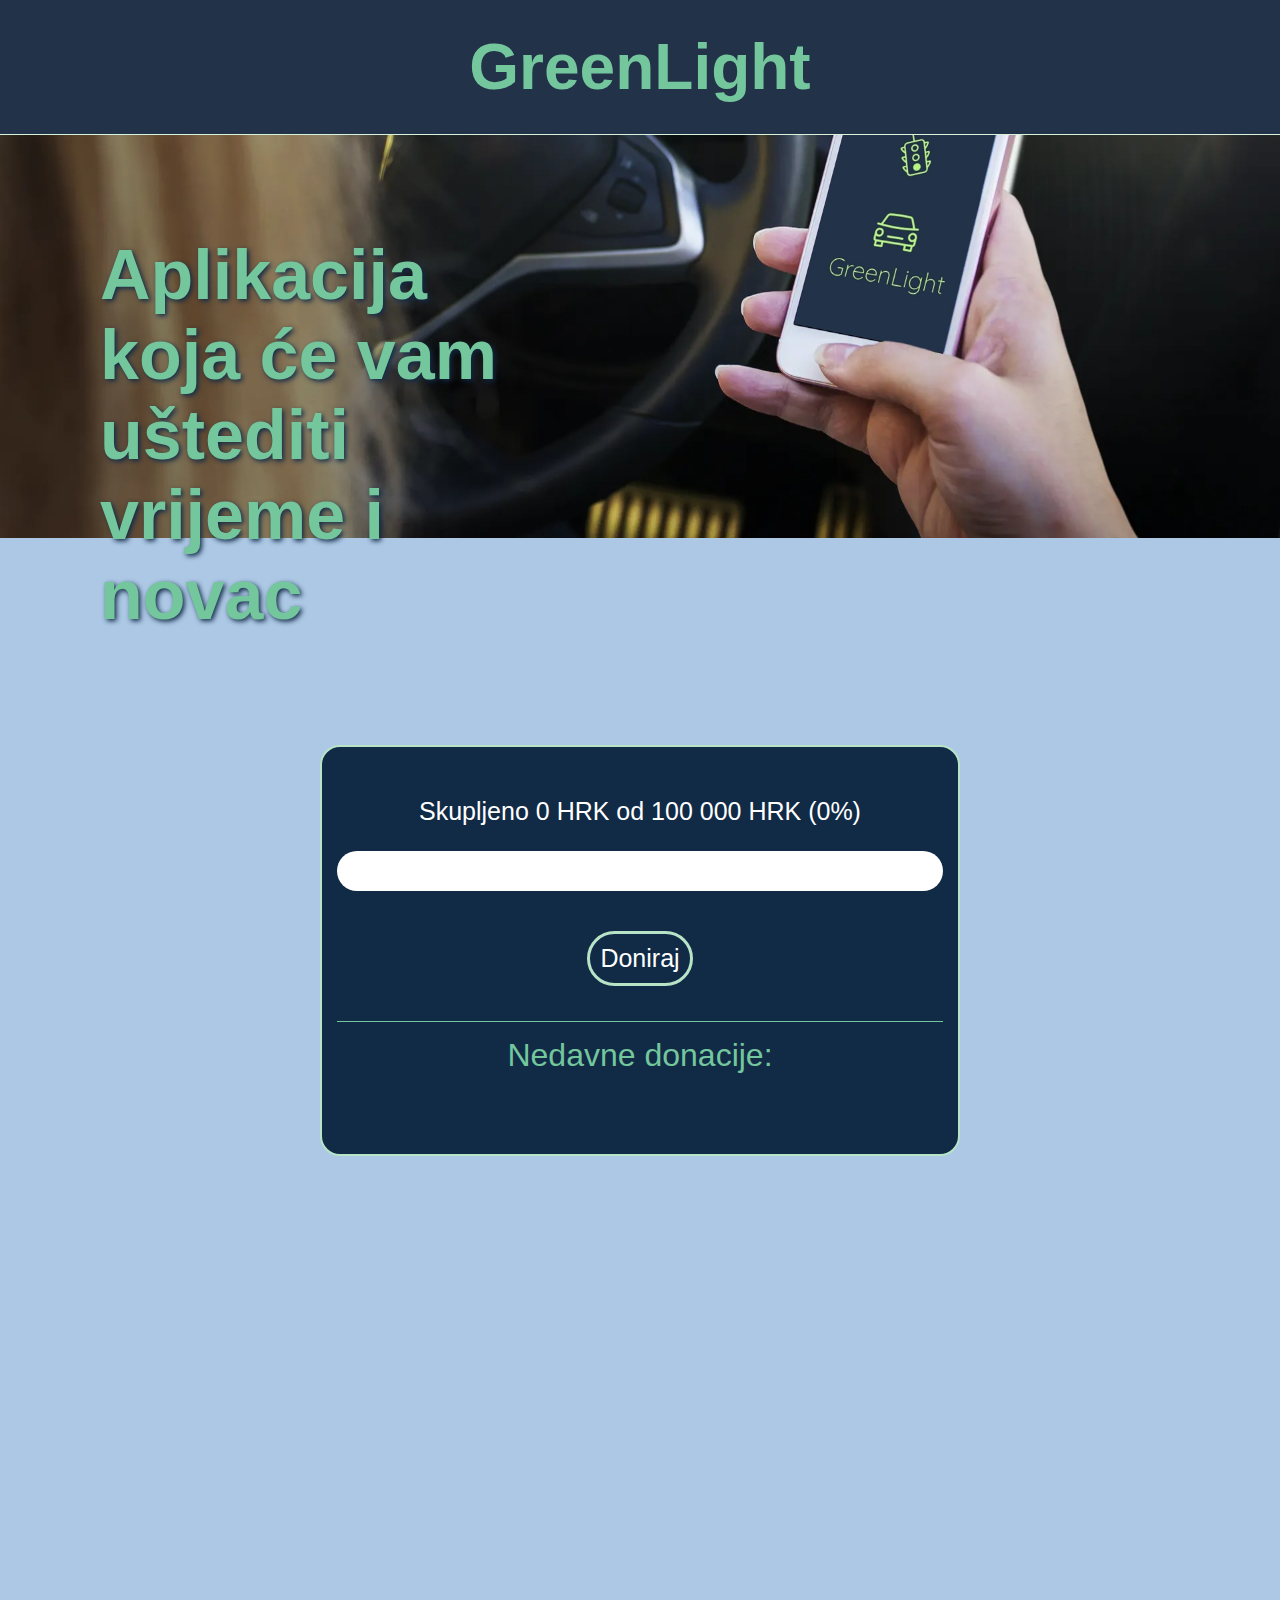
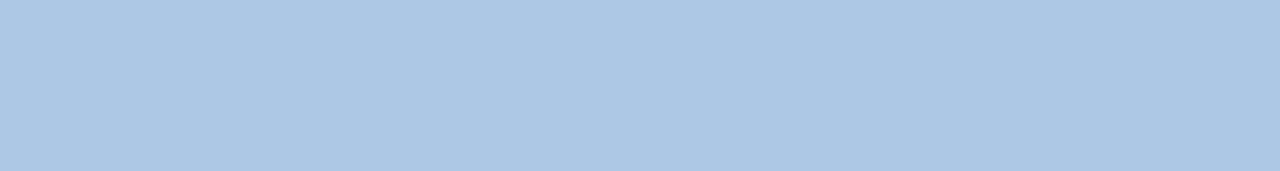
==== greenlight-web/index.html @ 778a6d45 "Add files via upload" ====
<!DOCTYPE html>
<html lang="en">
<head>
    <meta charset="UTF-8">
    <meta name="viewport" content="width=device-width, initial-scale=1.0">
    <link rel="stylesheet" href="style.css">
    <script src="script.js"></script>
    <title>GreenLight</title>
</head>
<body onload="somecode();">
    <div id="header">
        <h1>GreenLight</h1>
    </div>
    <div id="podnaslov">
        <p>Aplikacija koja će vam uštediti vrijeme i novac</p>
    </div>
    <div id="text-center">
        <div id="progress">
            <p>Skupljeno <span id="kol-nov">0</span> HRK od 100 000 HRK (<span id="posto">0</span>%)</p>
            <div id="myProgress">
                <div id="myBar"></div>
            </div>
            <p id="donate-btn" onclick="document.getElementById('input-box').style.display='block'">Doniraj</p>
            <div id="recent-dono">
                <p>Nedavne donacije:</p>
                <ul id="dono-lista">
                </ul>
            </div>
        </div>
        
    </div>

    <div id="input-box">
        <p id="doniraj-txt">DONIRAJ</p>
        <p class="top-input">IME I PREZIME</p>
        <input id="naziv-donatora" type="text">
        <p class="top-input">KOLIČINA NOVCA (HRK)</p>
        <input type="number" name="cijena" id="donationAmount">
        <br>
        <p id="submit-btn" onclick="donateFun()">Doniraj</p>
        <p id="cancel-btn" onclick="document.getElementById('input-box').style.display='none'">Odustani</p>
    </div>
    <div id="youtubeLink">
        <iframe width="50%" height="550px" src="https://www.youtube.com/embed/0lS-1gBLlW4" frameborder="0" allow="accelerometer; autoplay; clipboard-write; encrypted-media; gyroscope; picture-in-picture" allowfullscreen></iframe>
    </div>

</body>
</html>
---- greenlight-web/style.css ----
*{
    padding: 0;
    margin: 0;
    font-family: Arial, Helvetica, sans-serif;
}
body{
    background-color: #ACC8E5;
}

#header{
    text-align: center;
    color: #74C69D;
    padding: 30px;
    border-bottom: solid 1px #D8F3DC;
    background-color: #223249;
    font-size: 32px;
}

#podnaslov{
    background-image: url(mockup.jpg);
    background-repeat: no-repeat;
    background-size: cover;
    background-position-y: -450px;
    height: 600px;
}
#podnaslov p{
    text-align: left;
    width: 400px;
    padding-top: 100px;
    margin-left: 100px;
    color: #74C69D;
    font-size: 70px;
    text-shadow: #112A46 2px 2px 5px;
    font-weight: bold;
}

#text-center{
    margin: 10px 25% 0 25%;
    width: 50%;
}

#progress{
    background-color: #112A46;
    color: white;
    font-size: 25px;
    text-align: center;
    border-radius: 20px;
    border: 2px solid #B7E4C7;
    padding: 50px 15px 50px 15px;
}
#donate-btn{
    color: white;
    border: 3px solid #B7E4C7;
    padding: 10px;
    width: max-content;
    border-radius: 100px;
    margin: 0 auto 35px auto;
}
#donate-btn:hover { 
    background-color: #B7E4C7;
    color: #112A46;
    cursor: pointer;
}

#recent-dono{
    border-top: #74C69D 1px solid;
    padding: 15px 0 0 0;
    color: #74C69D;
    font-size: 32px;
}

#dono-lista{
    margin-top: 30px;
    font-size: 24px;
    color: white;
}
li{
    list-style-type: none;
}

/* progres bar */
#myProgress {
    width: 100%;
    background-color: white;
    border-radius: 100px;
    margin: 25px 0 40px 0;
  }
  
#myBar {
    width: 0%;
    height: 40px;
    background-color: #74C69D;
    border-radius: 100px;
}

/* input box */
#input-box{
    display: none;
    position: fixed;
    bottom: 50px;
    right: 675px;
    width: 500px;
    height: 800px;
    background-color: #B7E4C7;
    border: 3px solid #112A46;
    border-radius: 50px;
    padding: 25px;

}
#doniraj-txt{
    color: white;
    font-size: 26px;
    font-weight: bold;
    text-align: center;
    padding: 15px 0 25px 0;
    border-bottom: 1px solid white;
    margin-bottom: 70px;
}
.top-input{
    color: #2D6A4F;
    padding: 10px;
    margin-left: 60px;
    font-weight: bold;
}
input{
    height: 40px;
    width: 350px;
    font-size: 20px;
    color: white;
    text-transform: capitalize;
    padding-left: 20px;
    margin-bottom: 40px;
    margin-left: 60px;
    border-radius: 100px;
    border: 1px solid #74C69D;
    background-color: #74C69D;
}

#submit-btn, #cancel-btn{
    text-transform: none;
    color: white;
    background-color: #7AD69F;
    border-radius: 100px;
    padding: 10px;
    font-size: 25px;
    width: max-content;
    margin: 40px 0 0 0;
    border: 2px solid white;
    display: inline-block;
}
#submit-btn{
    margin-left: 125px;
}
#cancel-btn{
    margin-left: 35px;
}

#submit-btn:hover{ 
    color: #112A46;
    border: 2px solid #112A46;
    cursor: pointer;
}
#cancel-btn:hover { 
    color: #EF8089;
    border: 2px solid #EF8089;
    cursor: pointer;
}

textarea:focus, input:focus{
    outline: none;
}

#youtubeLink{
    margin-top: 15px;
    margin-bottom: 50px;
    display:flex;
}
iframe{
    margin: 0 auto 0 auto;
}
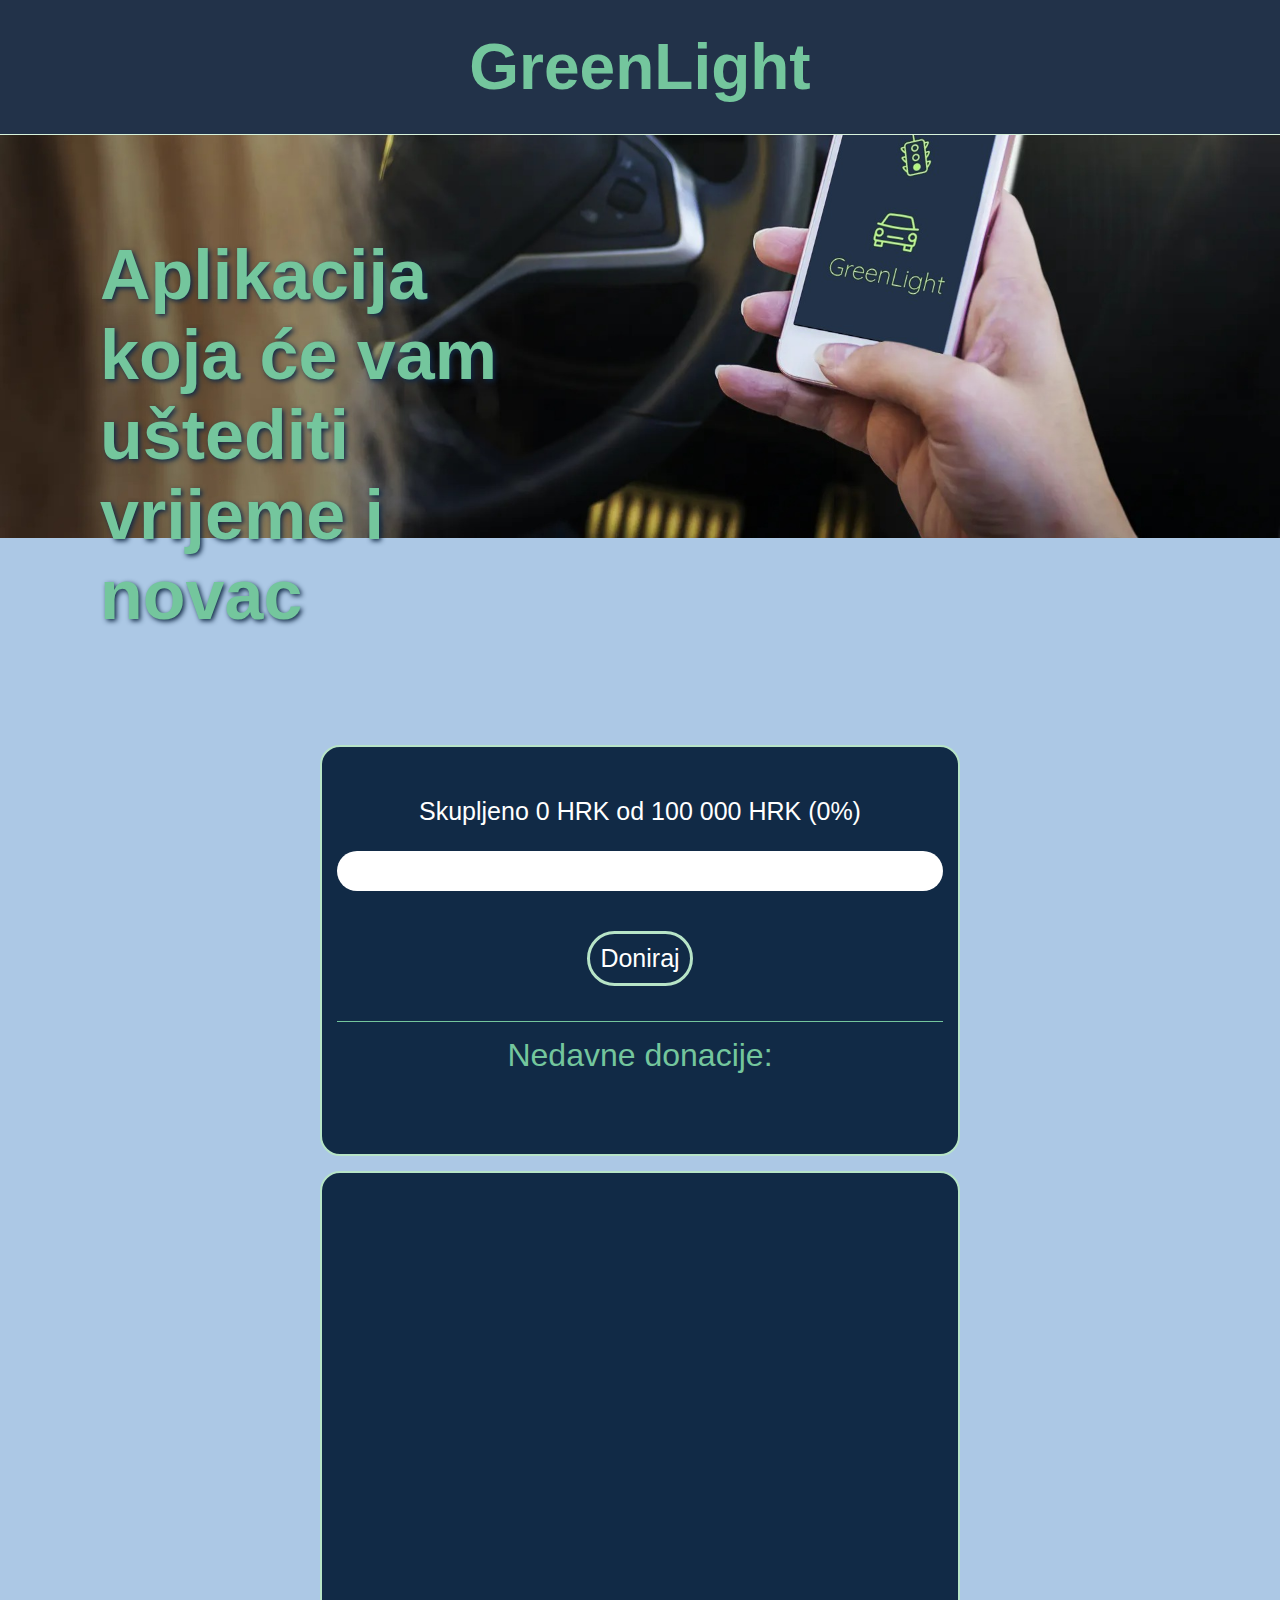
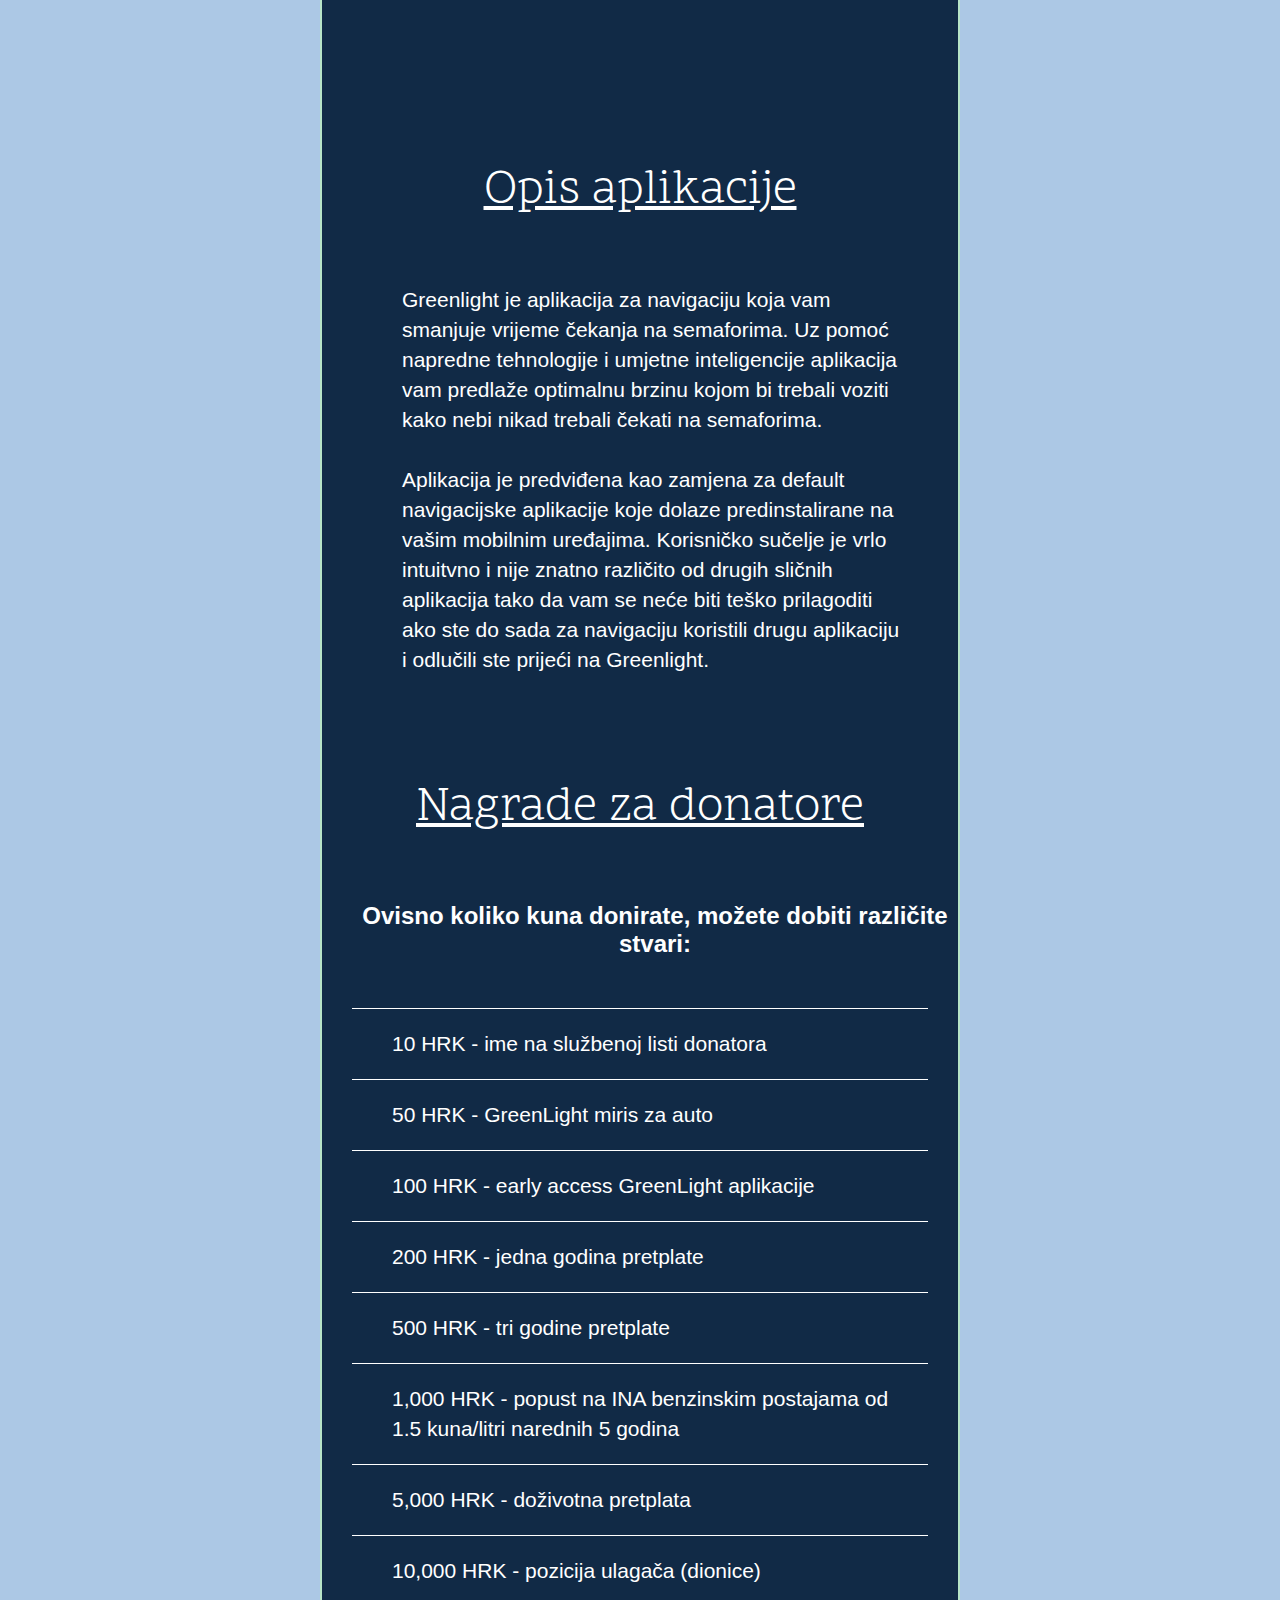
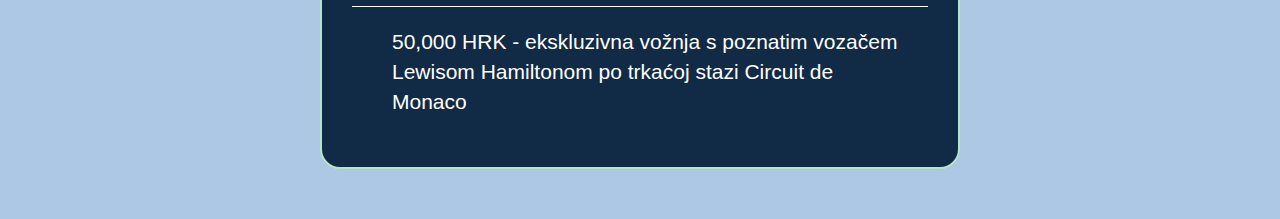
==== commit 38133469: "Add files via upload" ====
--- a/greenlight-web/index.html
+++ b/greenlight-web/index.html
@@ -5,9 +5,12 @@
     <meta name="viewport" content="width=device-width, initial-scale=1.0">
     <link rel="stylesheet" href="style.css">
     <script src="script.js"></script>
+
+    <link rel="preconnect" href="https://fonts.gstatic.com">
+    <link href="https://fonts.googleapis.com/css2?family=Scope+One&display=swap" rel="stylesheet">
     <title>GreenLight</title>
 </head>
-<body onload="somecode();">
+<body>
     <div id="header">
         <h1>GreenLight</h1>
     </div>
@@ -29,7 +32,7 @@
         </div>
         
     </div>
-
+    <!-- POPUP box za doniranje -->
     <div id="input-box">
         <p id="doniraj-txt">DONIRAJ</p>
         <p class="top-input">IME I PREZIME</p>
@@ -37,11 +40,33 @@
         <p class="top-input">KOLIČINA NOVCA (HRK)</p>
         <input type="number" name="cijena" id="donationAmount">
         <br>
+        <p id="cancel-btn" onclick="document.getElementById('input-box').style.display='none'">Odustani</p>
         <p id="submit-btn" onclick="donateFun()">Doniraj</p>
-        <p id="cancel-btn" onclick="document.getElementById('input-box').style.display='none'">Odustani</p>
     </div>
+
+    <!-- Youtube dio i opis -->
     <div id="youtubeLink">
-        <iframe width="50%" height="550px" src="https://www.youtube.com/embed/0lS-1gBLlW4" frameborder="0" allow="accelerometer; autoplay; clipboard-write; encrypted-media; gyroscope; picture-in-picture" allowfullscreen></iframe>
+        <iframe width="90%" height="480px" src="https://www.youtube.com/embed/kLRfZm_DaxU" frameborder="0" allow="accelerometer; autoplay; clipboard-write; encrypted-media; gyroscope; picture-in-picture" allowfullscreen></iframe>
+        <h2>Opis aplikacije</h2>
+        <p id="opisApk">Greenlight je aplikacija za navigaciju koja vam smanjuje vrijeme čekanja na semaforima. Uz pomoć napredne tehnologije i umjetne inteligencije aplikacija vam predlaže optimalnu 
+            brzinu kojom bi trebali voziti kako nebi nikad trebali čekati na semaforima. <br><br> Aplikacija je predviđena kao zamjena za default navigacijske aplikacije koje dolaze predinstalirane 
+            na vašim mobilnim uređajima. Korisničko sučelje je vrlo intuitvno i nije znatno različito od drugih sličnih aplikacija tako da vam se neće biti teško prilagoditi ako ste do sada 
+            za navigaciju koristili drugu aplikaciju i odlučili ste prijeći na Greenlight.</p>
+
+        <h2>Nagrade za donatore</h2>
+        <p class="strong">Ovisno koliko kuna donirate, možete dobiti različite stvari:</p>
+        <ul id="lista-nagrada">
+            <li>10 HRK - ime na službenoj listi donatora</li>
+            <li>50 HRK - GreenLight miris za auto</li>
+            <li>100 HRK - early access GreenLight aplikacije</li>
+            <li>200 HRK - jedna godina pretplate</li>
+            <li>500 HRK - tri godine pretplate</li>
+            <li>1,000 HRK - popust na INA benzinskim postajama od 1.5 kuna/litri narednih 5 godina</li>
+            <li>5,000 HRK - doživotna pretplata</li>
+            <li>10,000 HRK - pozicija ulagača (dionice)</li>
+            <li>50,000 HRK - ekskluzivna vožnja s poznatim vozačem Lewisom Hamiltonom po trkaćoj stazi Circuit de Monaco</li>
+            
+        </ul>
     </div>
 
 </body>
--- a/greenlight-web/style.css
+++ b/greenlight-web/style.css
@@ -143,16 +143,17 @@
     border-radius: 100px;
     padding: 10px;
     font-size: 25px;
-    width: max-content;
+    width: 100px;
+    text-align: center;
     margin: 40px 0 0 0;
     border: 2px solid white;
     display: inline-block;
 }
 #submit-btn{
-    margin-left: 125px;
+    margin-left: 35px;
 }
 #cancel-btn{
-    margin-left: 35px;
+    margin-left: 110px;
 }
 
 #submit-btn:hover{ 
@@ -171,10 +172,47 @@
 }
 
 #youtubeLink{
-    margin-top: 15px;
-    margin-bottom: 50px;
-    display:flex;
+    background-color: #112A46;
+    margin: 15px 25% 50px 25%;
+    padding-bottom: 30px;
+    border-radius: 20px;
+    color: white;
+    font-size: 21px;
+    text-align: center;
+    border: 2px solid #B7E4C7;
 }
 iframe{
-    margin: 0 auto 0 auto;
+    margin: 30px auto 70px auto;
+}
+h2{
+    text-align: center;
+    margin-bottom: 60px;
+    font-family: 'Scope One', serif;
+    font-weight: normal;
+    text-decoration: underline;
+    font-size: 48px;
+}
+#youtubeLink p{
+    padding-left: 30px;
+    padding-bottom: 50px;
+}
+#opisApk{
+    text-align: left;
+    line-height: 30px;
+    margin: 5px 50px 50px 50px;
+    padding-bottom: 90px;
+}
+#lista-nagrada{
+    text-align: left;
+    line-height: 30px;
+}
+#lista-nagrada li{
+    border-top: white 1px solid;
+    padding: 20px 20px 20px 40px;
+    margin: 0px 30px 0 30px;
+}
+
+.strong{
+    font-weight: bold;
+    font-size: 24px;
 }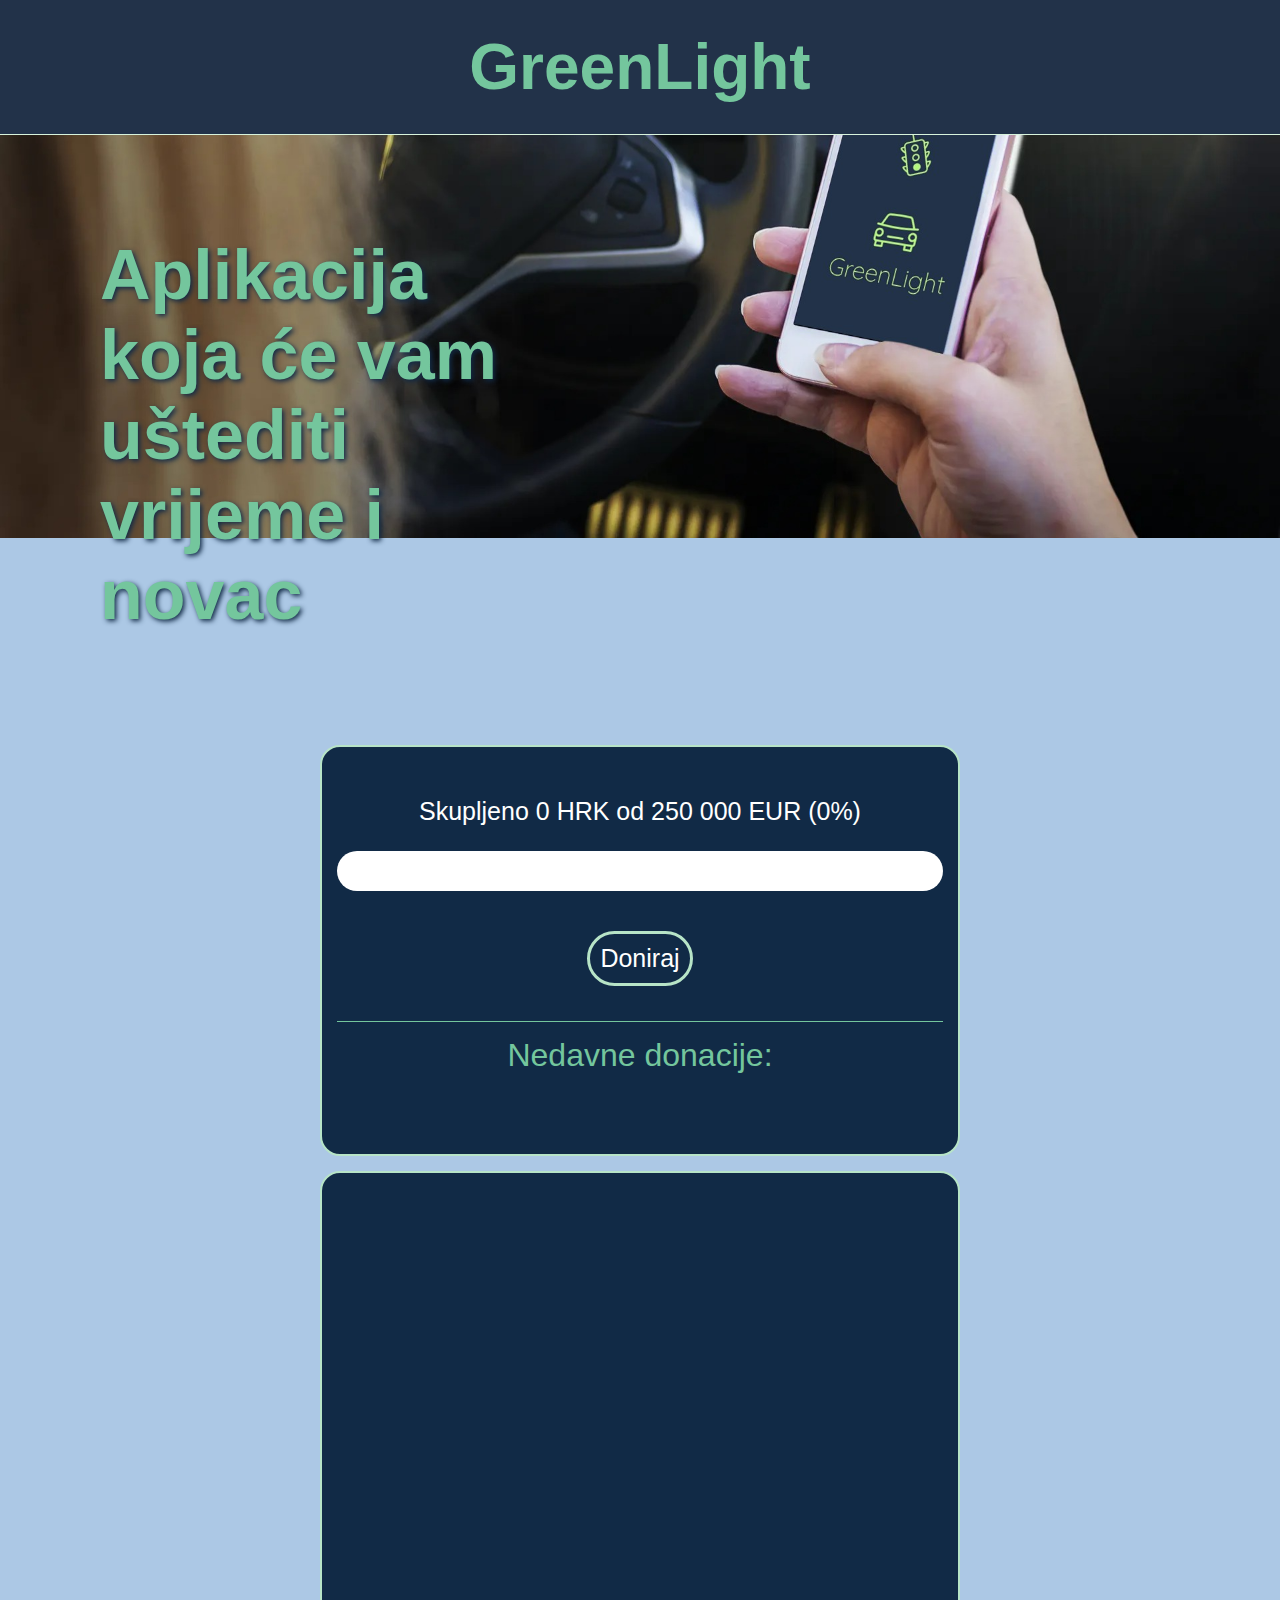
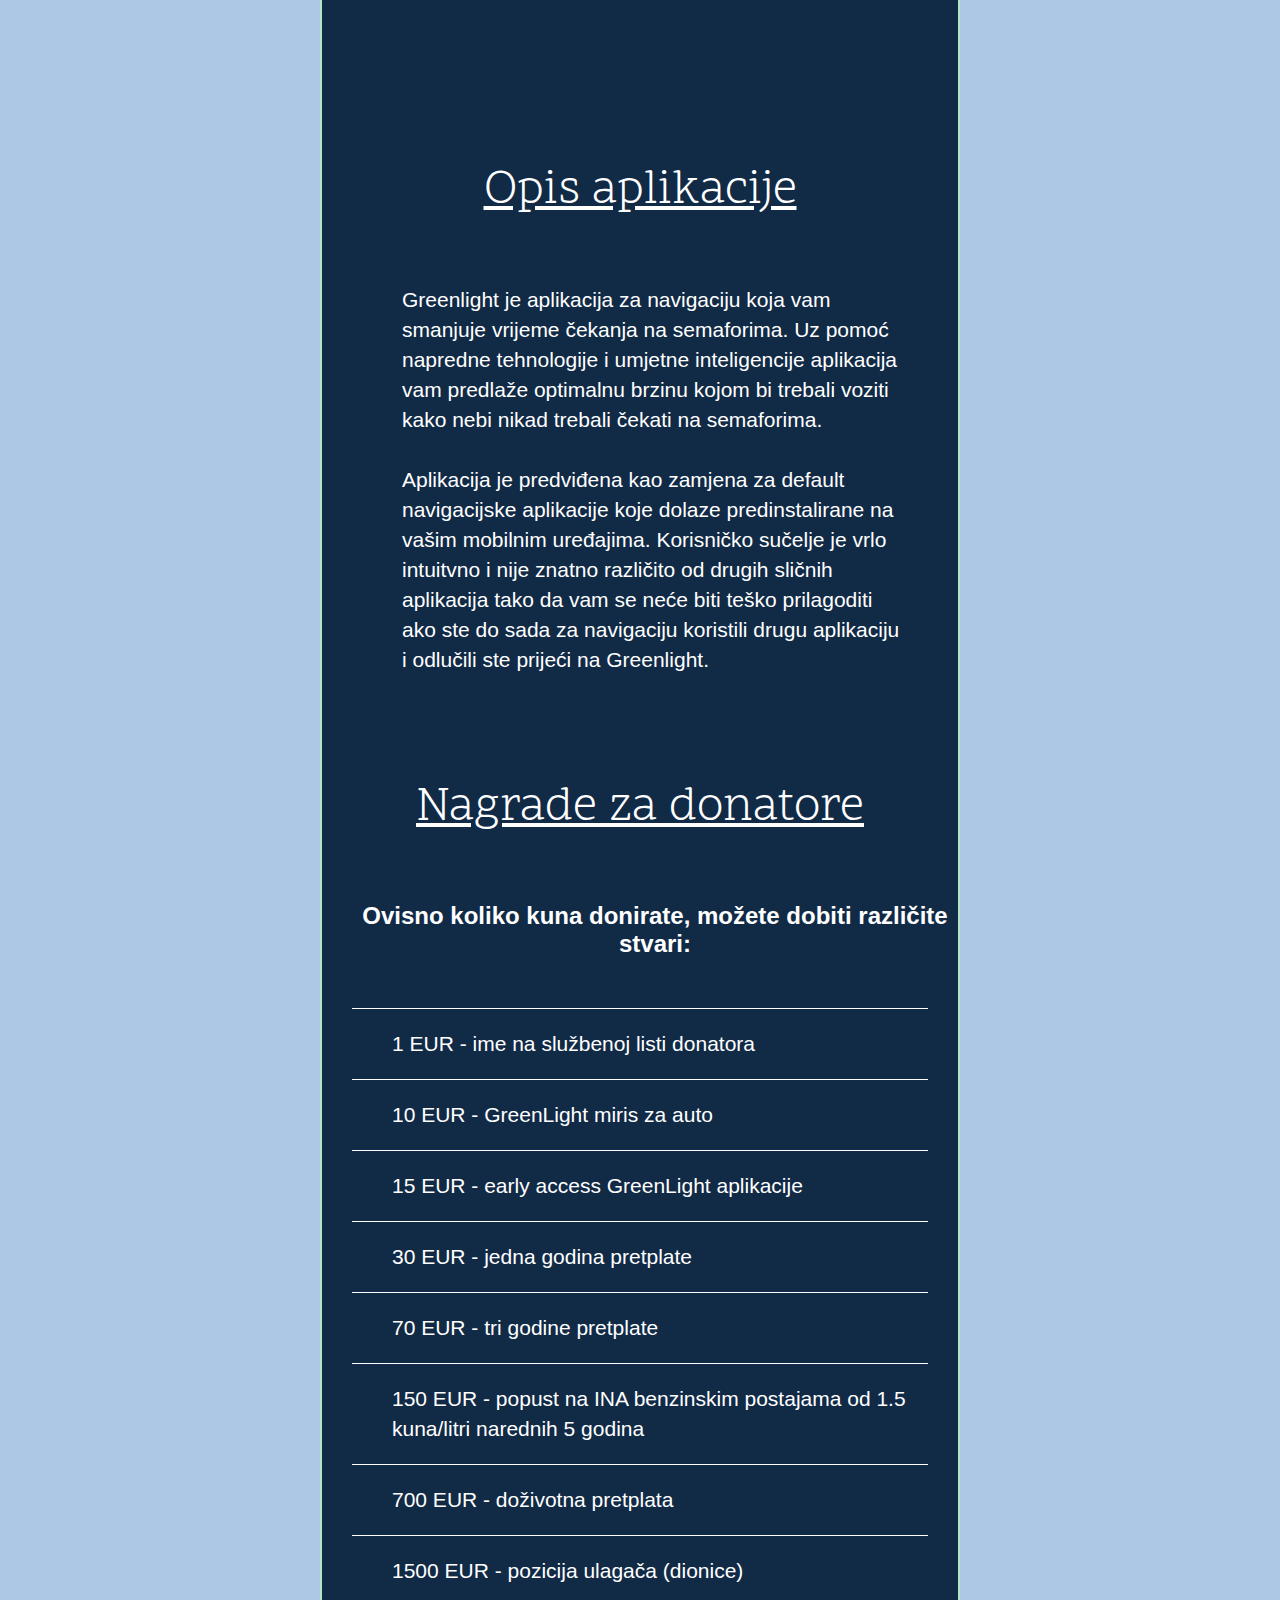
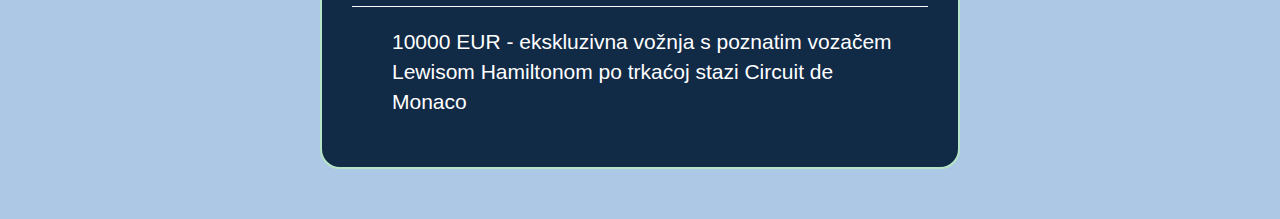
==== commit 74733151: "Add files via upload" ====
--- a/greenlight-web/index.html
+++ b/greenlight-web/index.html
@@ -19,7 +19,7 @@
     </div>
     <div id="text-center">
         <div id="progress">
-            <p>Skupljeno <span id="kol-nov">0</span> HRK od 100 000 HRK (<span id="posto">0</span>%)</p>
+            <p>Skupljeno <span id="kol-nov">0</span> HRK od 250 000 EUR (<span id="posto">0</span>%)</p>
             <div id="myProgress">
                 <div id="myBar"></div>
             </div>
@@ -37,7 +37,7 @@
         <p id="doniraj-txt">DONIRAJ</p>
         <p class="top-input">IME I PREZIME</p>
         <input id="naziv-donatora" type="text">
-        <p class="top-input">KOLIČINA NOVCA (HRK)</p>
+        <p class="top-input">KOLIČINA NOVCA (EUR)</p>
         <input type="number" name="cijena" id="donationAmount">
         <br>
         <p id="cancel-btn" onclick="document.getElementById('input-box').style.display='none'">Odustani</p>
@@ -56,15 +56,15 @@
         <h2>Nagrade za donatore</h2>
         <p class="strong">Ovisno koliko kuna donirate, možete dobiti različite stvari:</p>
         <ul id="lista-nagrada">
-            <li>10 HRK - ime na službenoj listi donatora</li>
-            <li>50 HRK - GreenLight miris za auto</li>
-            <li>100 HRK - early access GreenLight aplikacije</li>
-            <li>200 HRK - jedna godina pretplate</li>
-            <li>500 HRK - tri godine pretplate</li>
-            <li>1,000 HRK - popust na INA benzinskim postajama od 1.5 kuna/litri narednih 5 godina</li>
-            <li>5,000 HRK - doživotna pretplata</li>
-            <li>10,000 HRK - pozicija ulagača (dionice)</li>
-            <li>50,000 HRK - ekskluzivna vožnja s poznatim vozačem Lewisom Hamiltonom po trkaćoj stazi Circuit de Monaco</li>
+            <li>1 EUR - ime na službenoj listi donatora</li>
+            <li>10 EUR - GreenLight miris za auto</li>
+            <li>15 EUR - early access GreenLight aplikacije</li>
+            <li>30 EUR - jedna godina pretplate</li>
+            <li>70 EUR - tri godine pretplate</li>
+            <li>150 EUR - popust na INA benzinskim postajama od 1.5 kuna/litri narednih 5 godina</li>
+            <li>700 EUR - doživotna pretplata</li>
+            <li>1500 EUR - pozicija ulagača (dionice)</li>
+            <li>10000 EUR - ekskluzivna vožnja s poznatim vozačem Lewisom Hamiltonom po trkaćoj stazi Circuit de Monaco</li>
             
         </ul>
     </div>
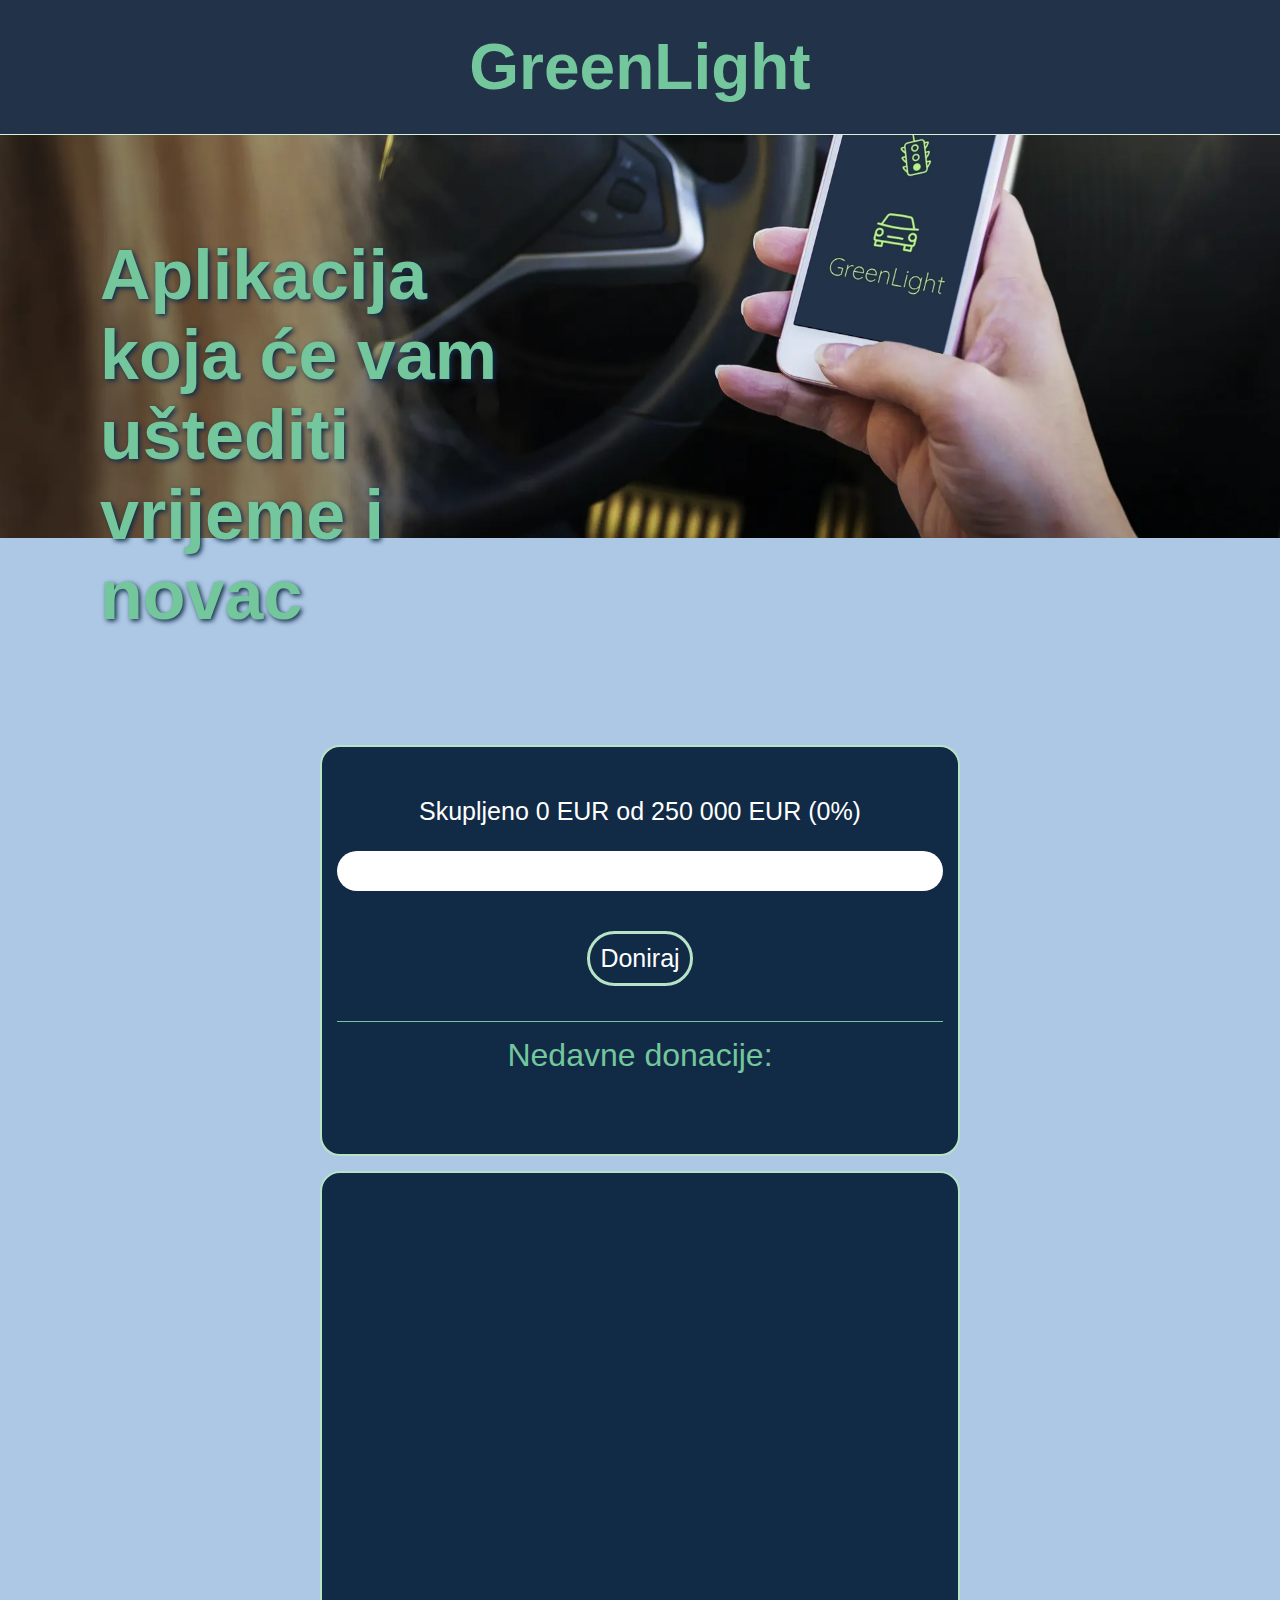
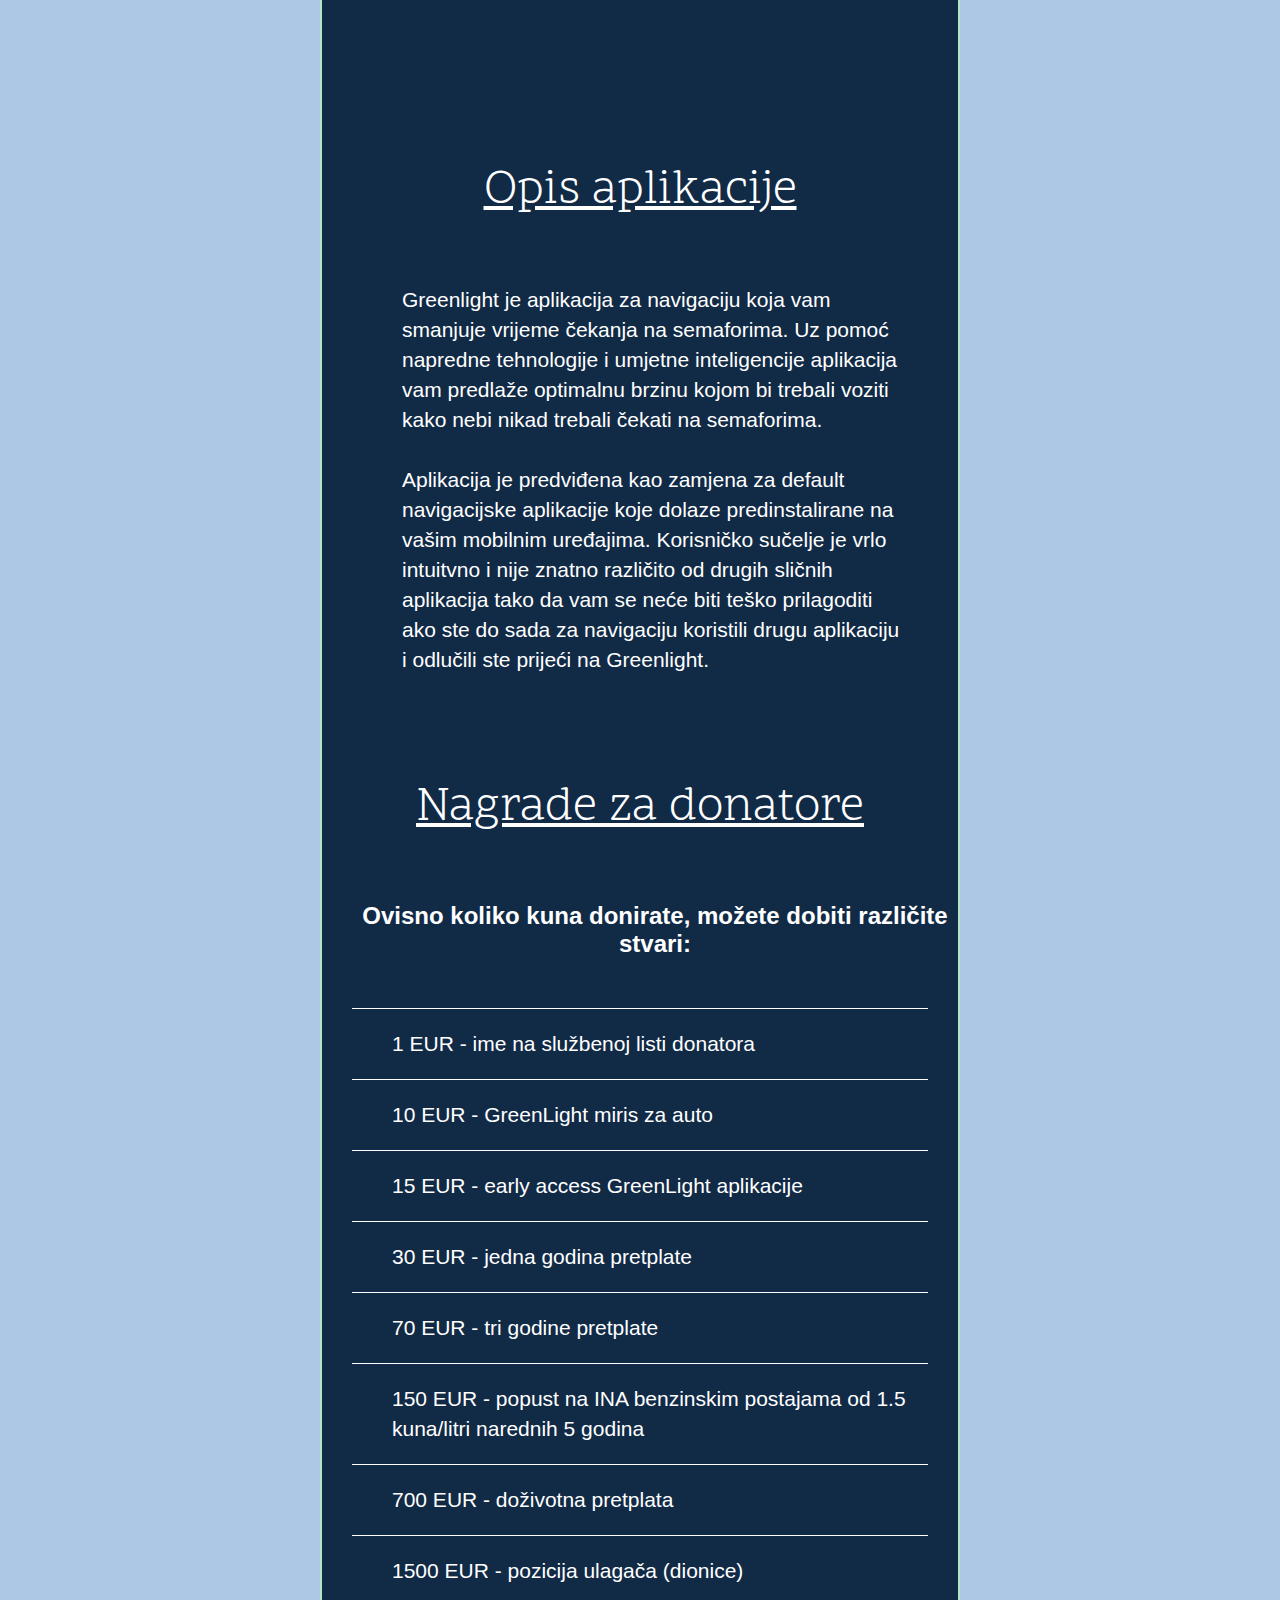
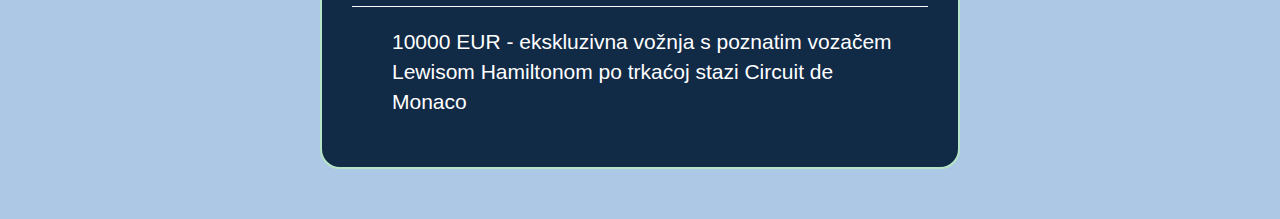
==== commit a946e6a3: "Add files via upload" ====
--- a/greenlight-web/index.html
+++ b/greenlight-web/index.html
@@ -19,7 +19,7 @@
     </div>
     <div id="text-center">
         <div id="progress">
-            <p>Skupljeno <span id="kol-nov">0</span> HRK od 250 000 EUR (<span id="posto">0</span>%)</p>
+            <p>Skupljeno <span id="kol-nov">0</span> EUR od 250 000 EUR (<span id="posto">0</span>%)</p>
             <div id="myProgress">
                 <div id="myBar"></div>
             </div>
